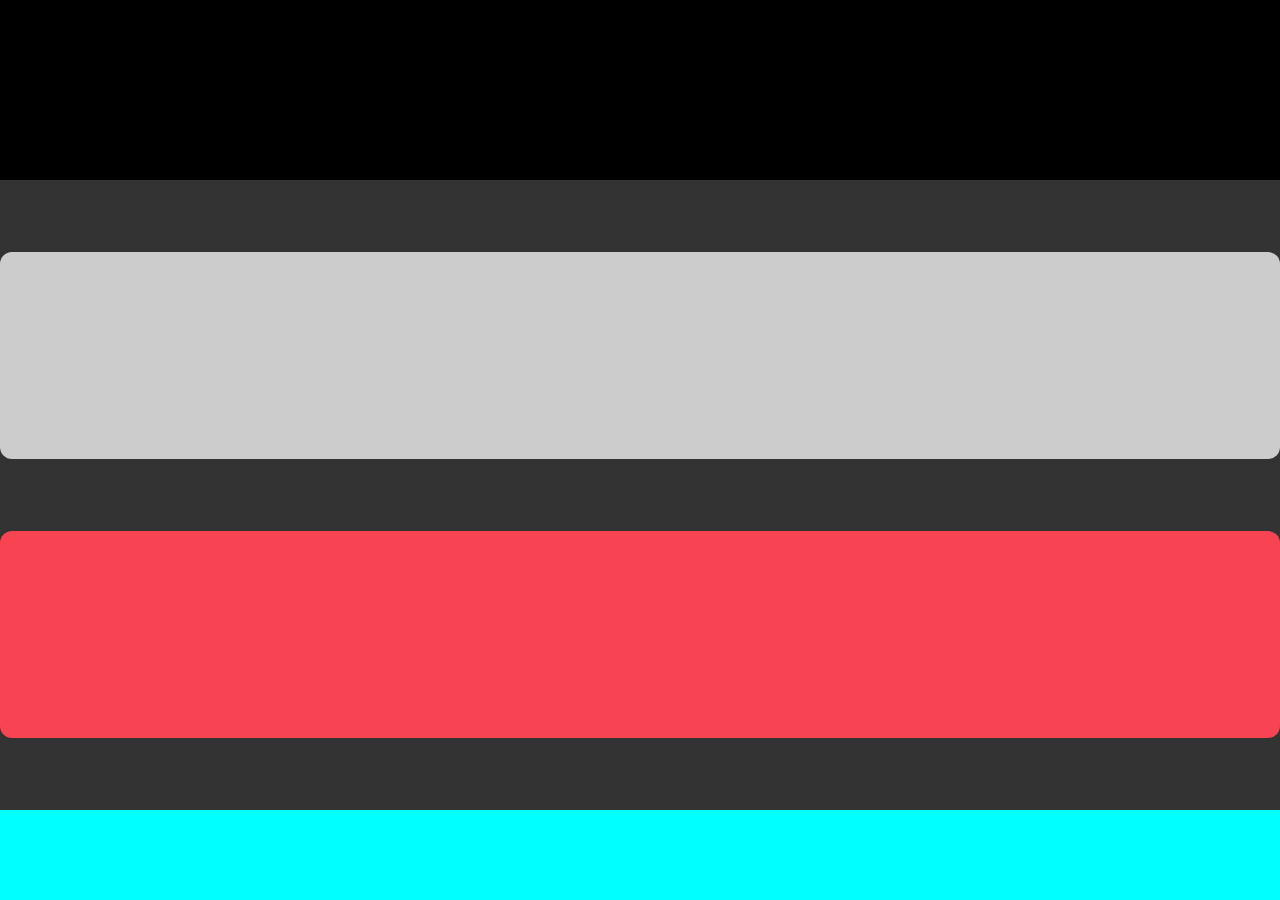
==== home.html @ cbee1ccd "Add files via upload" ====
<!doctype html>
<html lang="pt-br">
  <head>
    <meta charset="UTF-8" />
    <meta name="viewport" content="width=device-width, initial-scale=1.0" />
    <title>Marketplace Skins</title>
    <link rel="stylesheet" href="./assets/css/home.css" />
    <script src="./assets/js/index.js" defer></script>
  </head>
  <body>
    <main>

      <header></header>

      <section class="game" id="cs2">
        <!-- <h2>Counter Strike</h2> -->
        <div class="skin"></div>
        <div class="skin"></div>
        <div class="skin"></div>
        <div class="skin"></div>
        <div class="skin"></div>
      </section>

      <section class="game" id="valorant">
        <!-- <h2>Valorant</h2> -->
        <div class="skin"></div>
        <div class="skin"></div>
        <div class="skin"></div>
        <div class="skin"></div>
        <div class="skin"></div>
      </section>

      <footer></footer>

    </main>
  </body>
</html>
---- assets/css/home.css ----
*{
    margin: 0;
    padding: 0;
    box-sizing: border-box;
}

main{
    display: flex;
    flex-direction: column;
    justify-content: space-between;
    align-items: center;
    width: 100%;
    height: 100vh;
    background: #333;
}

header{
    width: 100%;
    height: 20vh;
    background: #000;
}

.game{
    display: flex;

    width: 100%;
    height: 23vh;
    background: #ccc;
}

#cs2{
    background: DE8315;
}

#valorant{
    background: #F74352;
}

.game h2{
    color: #fff;
    font-weight: bold;
}

.skins{
    background: #fff;
}

footer{
    width: 100%;
    height: 10vh;
    background-color: cyan;
}

section{
    display: flex;
    justify-content: center;
    align-items: center;
    width: 25%;
    height: auto;
    background: #ccc;
    float: left; /* descolar do main */
    border-radius: 12px;
    box-shadow: 1px 1px 3px #333;
    padding: 1%;
}
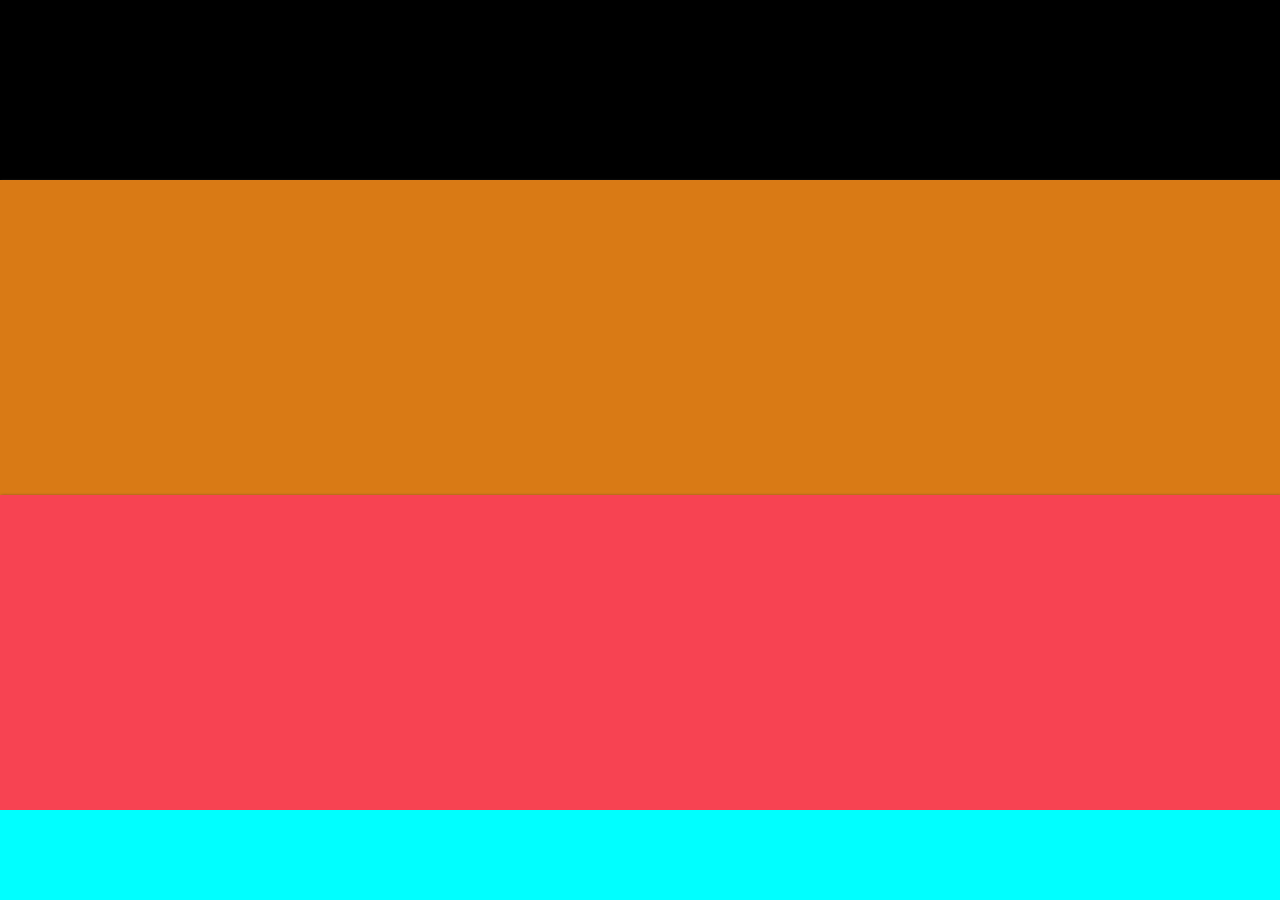
==== commit 52711504: "Add files via upload" ====
--- a/home.html
+++ b/home.html
@@ -13,7 +13,6 @@
       <header></header>
 
       <section class="game" id="cs2">
-        <!-- <h2>Counter Strike</h2> -->
         <div class="skin"></div>
         <div class="skin"></div>
         <div class="skin"></div>
@@ -22,7 +21,6 @@
       </section>
 
       <section class="game" id="valorant">
-        <!-- <h2>Valorant</h2> -->
         <div class="skin"></div>
         <div class="skin"></div>
         <div class="skin"></div>
--- a/assets/css/home.css
+++ b/assets/css/home.css
@@ -21,19 +21,20 @@
 }
 
 .game{
-    display: flex;
-
+    float: left;
     width: 100%;
-    height: 23vh;
+    height: 25vh;
     background: #ccc;
 }
 
 #cs2{
-    background: DE8315;
+    background: #D97A15;
+    height: 35vh;
 }
 
-#valorant{
+#valorant{  
     background: #F74352;
+    height: 35vh;
 }
 
 .game h2{
@@ -43,6 +44,10 @@
 
 .skins{
     background: #fff;
+    border: #000;
+    width: 10%;
+    height: 10vh;
+    float: left;
 }
 
 footer{
@@ -58,8 +63,7 @@
     width: 25%;
     height: auto;
     background: #ccc;
-    float: left; /* descolar do main */
-    border-radius: 12px;
+    float: left;
     box-shadow: 1px 1px 3px #333;
     padding: 1%;
 }
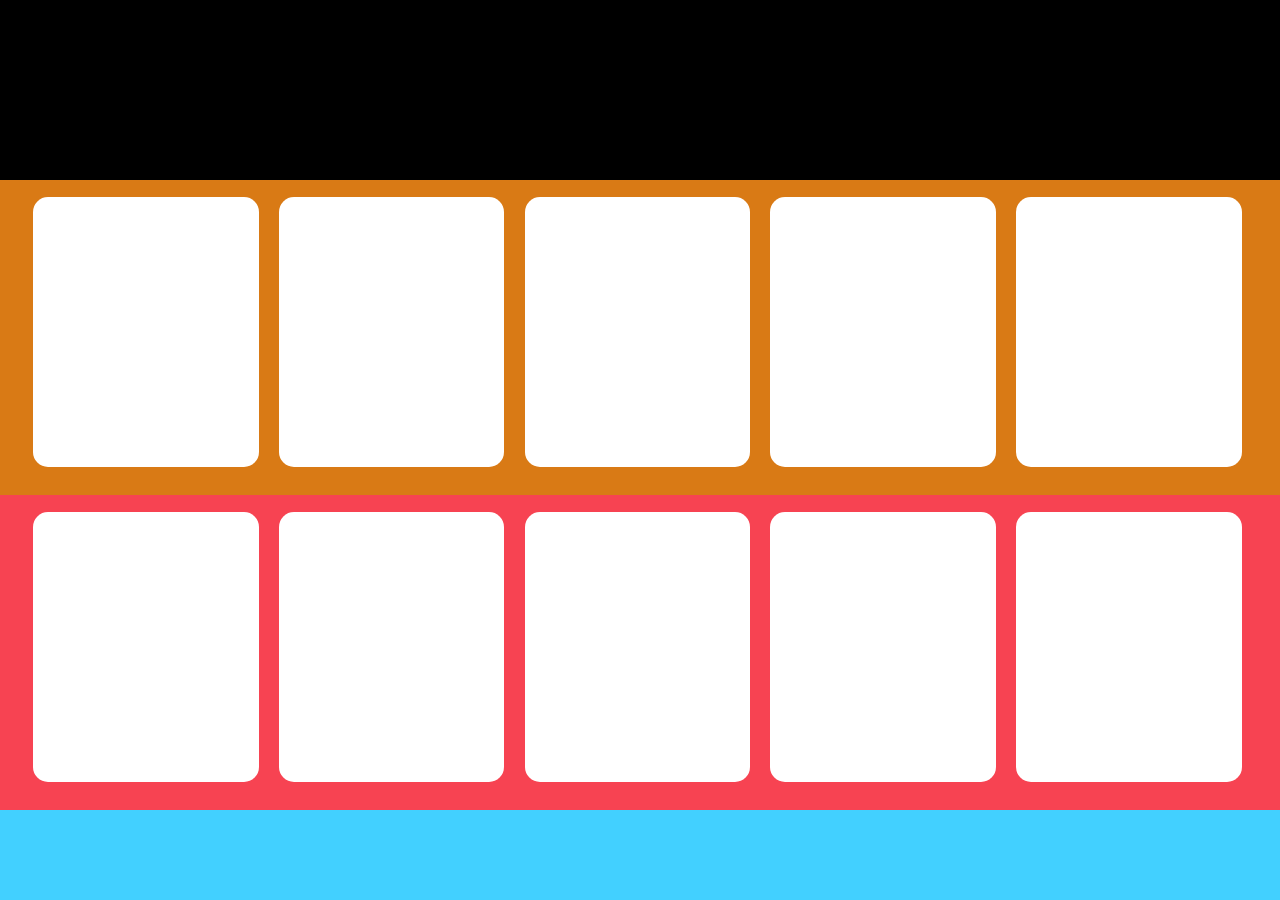
==== commit 17a4f293: "Add files via upload" ====
--- a/home.html
+++ b/home.html
@@ -1,35 +1,41 @@
 <!doctype html>
 <html lang="pt-br">
-  <head>
-    <meta charset="UTF-8" />
-    <meta name="viewport" content="width=device-width, initial-scale=1.0" />
-    <title>Marketplace Skins</title>
-    <link rel="stylesheet" href="./assets/css/home.css" />
-    <script src="./assets/js/index.js" defer></script>
-  </head>
-  <body>
-    <main>
 
-      <header></header>
+<head>
+  <meta charset="UTF-8" />
+  <meta name="viewport" content="width=device-width, initial-scale=1.0" />
+  <title>Marketplace Skins</title>
+  <link rel="stylesheet" href="./assets/css/home.css" />
+  <script src="./assets/js/index.js" defer></script>
+</head>
 
-      <section class="game" id="cs2">
-        <div class="skin"></div>
-        <div class="skin"></div>
-        <div class="skin"></div>
-        <div class="skin"></div>
-        <div class="skin"></div>
-      </section>
+<body>
+  <main>
 
-      <section class="game" id="valorant">
-        <div class="skin"></div>
-        <div class="skin"></div>
-        <div class="skin"></div>
-        <div class="skin"></div>
-        <div class="skin"></div>
-      </section>
+    <header></header>
+    <header></header>
+    <header></header>
+    <header></header>
 
-      <footer></footer>
+    <section class="game" id="cs2">
+      <div class="skin"></div>
+      <div class="skin"></div>
+      <div class="skin"></div>
+      <div class="skin"></div>
+      <div class="skin"></div>
+    </section>
 
-    </main>
-  </body>
-</html>
+    <section class="game" id="valorant">
+      <div class="skin"></div>
+      <div class="skin"></div>
+      <div class="skin"></div>
+      <div class="skin"></div>
+      <div class="skin"></div>
+    </section>
+
+    <footer></footer>
+
+  </main>
+</body>
+
+</html>
--- a/assets/css/home.css
+++ b/assets/css/home.css
@@ -1,69 +1,61 @@
-*{
+* {
     margin: 0;
     padding: 0;
     box-sizing: border-box;
 }
 
-main{
-    display: flex;
-    flex-direction: column;
-    justify-content: space-between;
-    align-items: center;
+main {
+    float: left;
     width: 100%;
     height: 100vh;
-    background: #333;
 }
 
-header{
+header {
     width: 100%;
-    height: 20vh;
+    height: 5vh;
     background: #000;
+    color: #fff;
 }
 
-.game{
+.game {
     float: left;
     width: 100%;
-    height: 25vh;
-    background: #ccc;
-}
-
-#cs2{
-    background: #D97A15;
     height: 35vh;
 }
 
-#valorant{  
-    background: #F74352;
-    height: 35vh;
+#cs2 {
+    background: #D97A15;
 }
 
-.game h2{
+#valorant {
+    background: #F74352;
+}
+
+.game h2 {
     color: #fff;
     font-weight: bold;
 }
 
-.skins{
+.skin {
     background: #fff;
-    border: #000;
-    width: 10%;
+    width: 18%;
+    height: 30vh;
+    float: left;
+    margin-left: 1.6%;
+    margin-top: 0.3%;
+    border-radius: 15px;
+}
+
+footer {
+    width: 100%;
     height: 10vh;
+    background-color: #42D0FF;
     float: left;
 }
 
-footer{
+section {
     width: 100%;
-    height: 10vh;
-    background-color: cyan;
-}
-
-section{
-    display: flex;
-    justify-content: center;
-    align-items: center;
-    width: 25%;
     height: auto;
-    background: #ccc;
     float: left;
-    box-shadow: 1px 1px 3px #333;
     padding: 1%;
 }
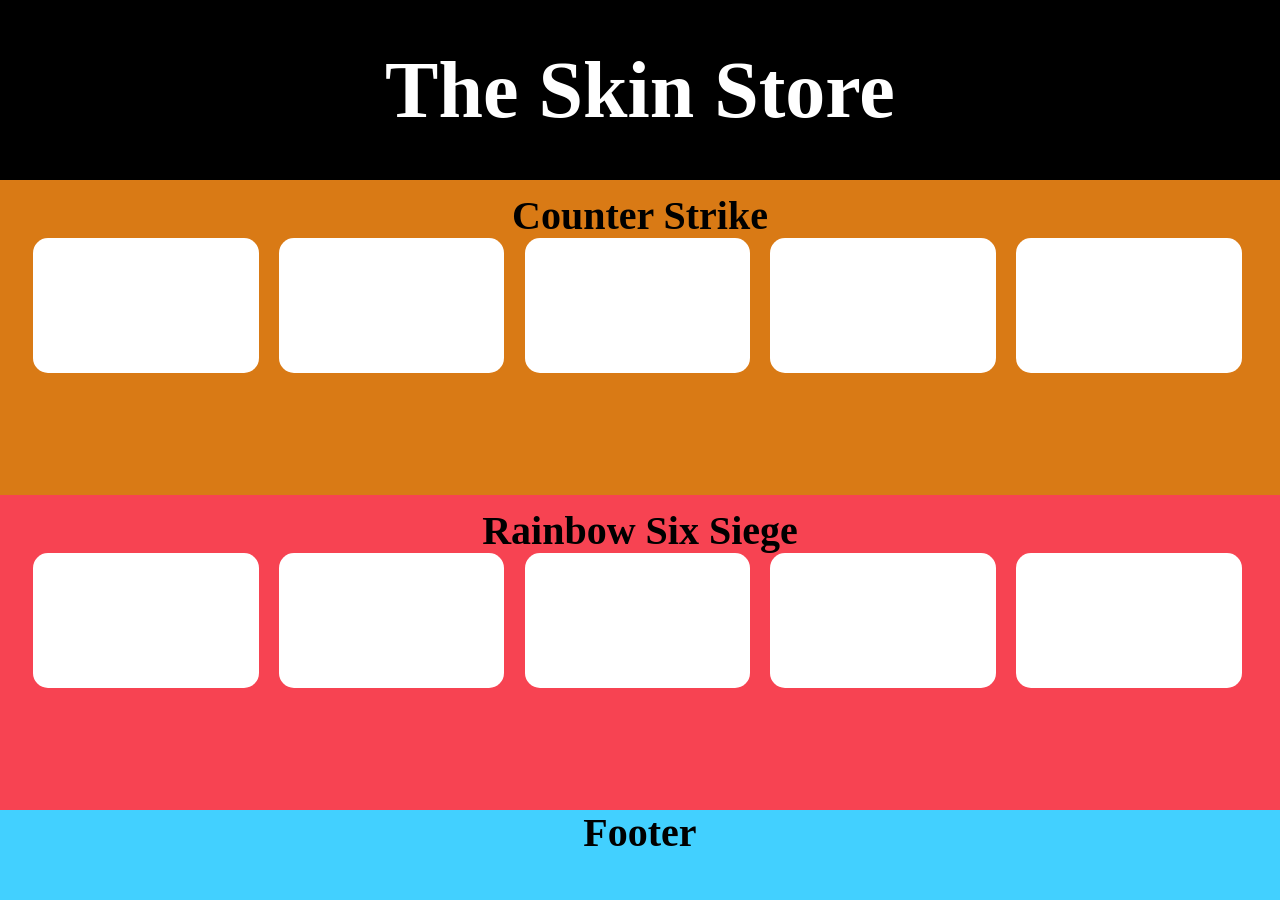
==== commit b4497b2e: "Add files via upload" ====
--- a/home.html
+++ b/home.html
@@ -4,7 +4,7 @@
 <head>
   <meta charset="UTF-8" />
   <meta name="viewport" content="width=device-width, initial-scale=1.0" />
-  <title>Marketplace Skins</title>
+  <title>The Skin Store</title>
   <link rel="stylesheet" href="./assets/css/home.css" />
   <script src="./assets/js/index.js" defer></script>
 </head>
@@ -12,12 +12,12 @@
 <body>
   <main>
 
-    <header></header>
-    <header></header>
-    <header></header>
-    <header></header>
+    <header>
+      <h1>The Skin Store</h1>
+    </header>
 
     <section class="game" id="cs2">
+      <h2>Counter Strike</h2>
       <div class="skin"></div>
       <div class="skin"></div>
       <div class="skin"></div>
@@ -25,7 +25,8 @@
       <div class="skin"></div>
     </section>
 
-    <section class="game" id="valorant">
+    <section class="game" id="r6">
+      <h2>Rainbow Six Siege</h2>
       <div class="skin"></div>
       <div class="skin"></div>
       <div class="skin"></div>
@@ -33,7 +34,9 @@
       <div class="skin"></div>
     </section>
 
-    <footer></footer>
+    <footer>
+      <h2>Footer</h2>
+    </footer>
 
   </main>
 </body>
--- a/assets/css/home.css
+++ b/assets/css/home.css
@@ -10,11 +10,24 @@
     height: 100vh;
 }
 
-header {
-    width: 100%;
-    height: 5vh;
+header{
+    display: flex;
+    justify-content: center;
+    align-items: center;
+    height: 20vh;
     background: #000;
     color: #fff;
+    font-size: 2.5rem
+}
+
+h2 {
+  height: 5vh;
+  font-size: 2.5rem;
+  text-align: center;
+  display: flex;
+  justify-content: center;
+  align-items: center;
+  color: #000;
 }
 
 .game {
@@ -27,23 +40,21 @@
     background: #D97A15;
 }
 
-#valorant {
+#r6 {
     background: #F74352;
-}
-
-.game h2 {
-    color: #fff;
-    font-weight: bold;
 }
 
 .skin {
     background: #fff;
     width: 18%;
-    height: 30vh;
+    height: 15vh;
     float: left;
     margin-left: 1.6%;
-    margin-top: 0.3%;
     border-radius: 15px;
+    display: flex;
+    align-items: center;
+    justify-content: center;
+
 }
 
 footer {
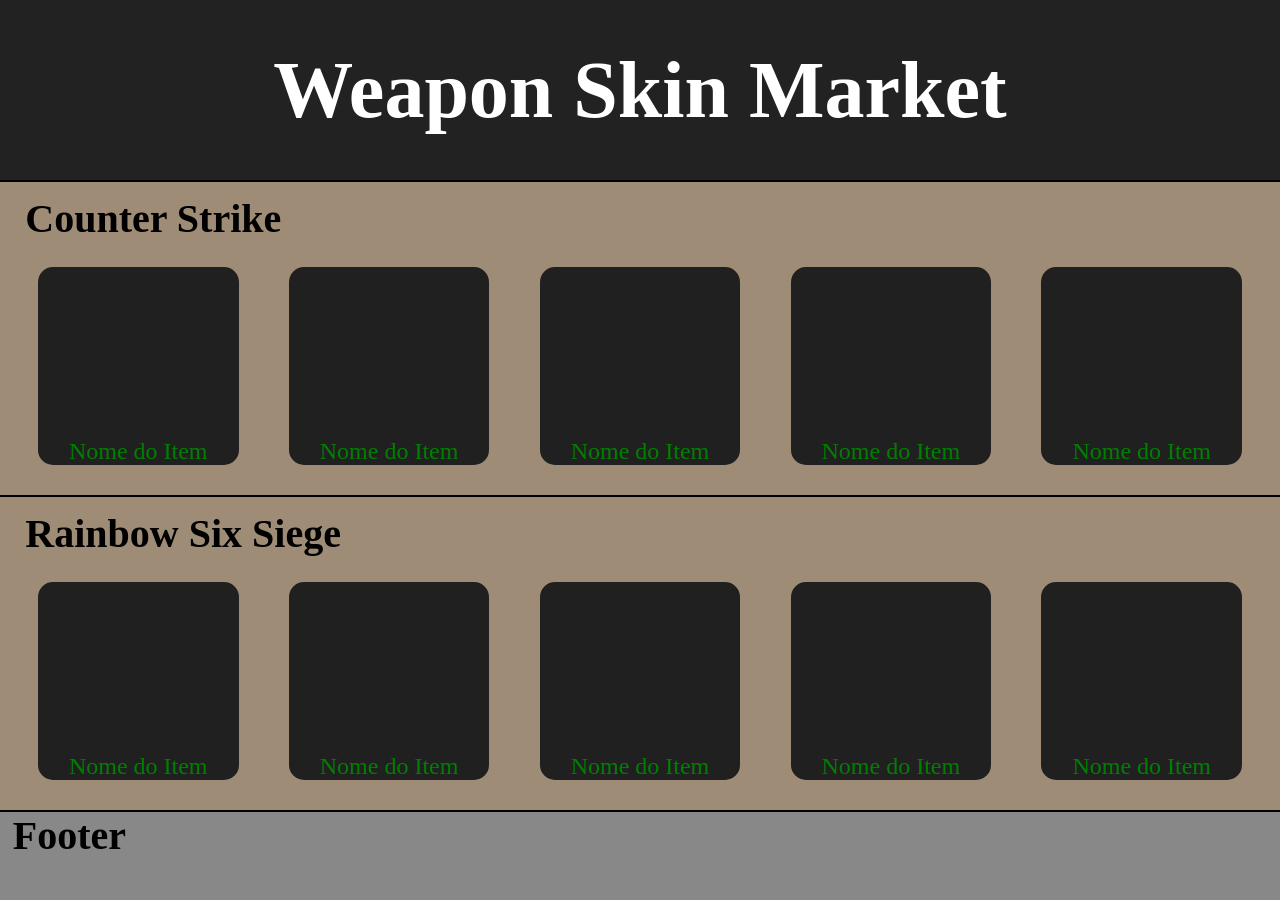
==== commit 923cf098: "Add files via upload" ====
--- a/home.html
+++ b/home.html
@@ -4,7 +4,8 @@
 <head>
   <meta charset="UTF-8" />
   <meta name="viewport" content="width=device-width, initial-scale=1.0" />
-  <title>The Skin Store</title>
+  <title>Weapon Skin Market</title>
+  <link rel="icon" href="./assets/img/logo.png">
   <link rel="stylesheet" href="./assets/css/home.css" />
   <script src="./assets/js/index.js" defer></script>
 </head>
@@ -13,25 +14,49 @@
   <main>
 
     <header>
-      <h1>The Skin Store</h1>
+      <h1>Weapon Skin Market</h1>
     </header>
 
     <section class="game" id="cs2">
       <h2>Counter Strike</h2>
-      <div class="skin"></div>
-      <div class="skin"></div>
-      <div class="skin"></div>
-      <div class="skin"></div>
-      <div class="skin"></div>
+      <div class="loja">
+        <div class="skin">
+          <p class="nome">Nome do Item</p>
+        </div>
+        <div class="skin">
+          <p class="nome">Nome do Item</p>
+        </div>
+        <div class="skin">
+          <p class="nome">Nome do Item</p>
+        </div>
+        <div class="skin">
+          <p class="nome">Nome do Item</p>
+        </div>
+        <div class="skin">
+          <p class="nome">Nome do Item</p>
+        </div>
+      </div>
     </section>
 
     <section class="game" id="r6">
       <h2>Rainbow Six Siege</h2>
-      <div class="skin"></div>
-      <div class="skin"></div>
-      <div class="skin"></div>
-      <div class="skin"></div>
-      <div class="skin"></div>
+      <div class="loja">
+        <div class="skin">
+          <p class="nome">Nome do Item</p>
+        </div>
+        <div class="skin">
+          <p class="nome">Nome do Item</p>
+        </div>
+        <div class="skin">
+          <p class="nome">Nome do Item</p>
+        </div>
+        <div class="skin">
+          <p class="nome">Nome do Item</p>
+        </div>
+        <div class="skin">
+          <p class="nome">Nome do Item</p>
+        </div>
+      </div>
     </section>
 
     <footer>
--- a/assets/css/home.css
+++ b/assets/css/home.css
@@ -8,6 +8,7 @@
     float: left;
     width: 100%;
     height: 100vh;
+    background: #9F8C76;
 }
 
 header{
@@ -15,18 +16,17 @@
     justify-content: center;
     align-items: center;
     height: 20vh;
-    background: #000;
+    background: #222;
     color: #fff;
-    font-size: 2.5rem
+    font-size: 2.5rem;
 }
 
 h2 {
   height: 5vh;
   font-size: 2.5rem;
-  text-align: center;
   display: flex;
-  justify-content: center;
-  align-items: center;
+  text-align: left;
+  margin-left: 1%;
   color: #000;
 }
 
@@ -34,34 +34,48 @@
     float: left;
     width: 100%;
     height: 35vh;
+    
+}
+
+.loja {
+    display: flex;
+    align-items: center;
+    justify-content: space-around;
+    height: 28vh;
 }
 
 #cs2 {
-    background: #D97A15;
+    border-top: 2px solid #000;
 }
 
 #r6 {
-    background: #F74352;
+    border-top: 2px solid #000;
 }
 
+
 .skin {
-    background: #fff;
-    width: 18%;
-    height: 15vh;
+    background: #202020;
+    width: 16%;
+    height: 22vh;
     float: left;
-    margin-left: 1.6%;
     border-radius: 15px;
     display: flex;
-    align-items: center;
+    align-items: flex-end;
     justify-content: center;
+}
 
+.nome {
+    color: green;
+    font-size: 1.5rem;
+    font-weight: 500;
 }
 
 footer {
     width: 100%;
     height: 10vh;
-    background-color: #42D0FF;
+    background-color: #888;
     float: left;
+    border-top: 2px solid #000;
 }
 
 section {
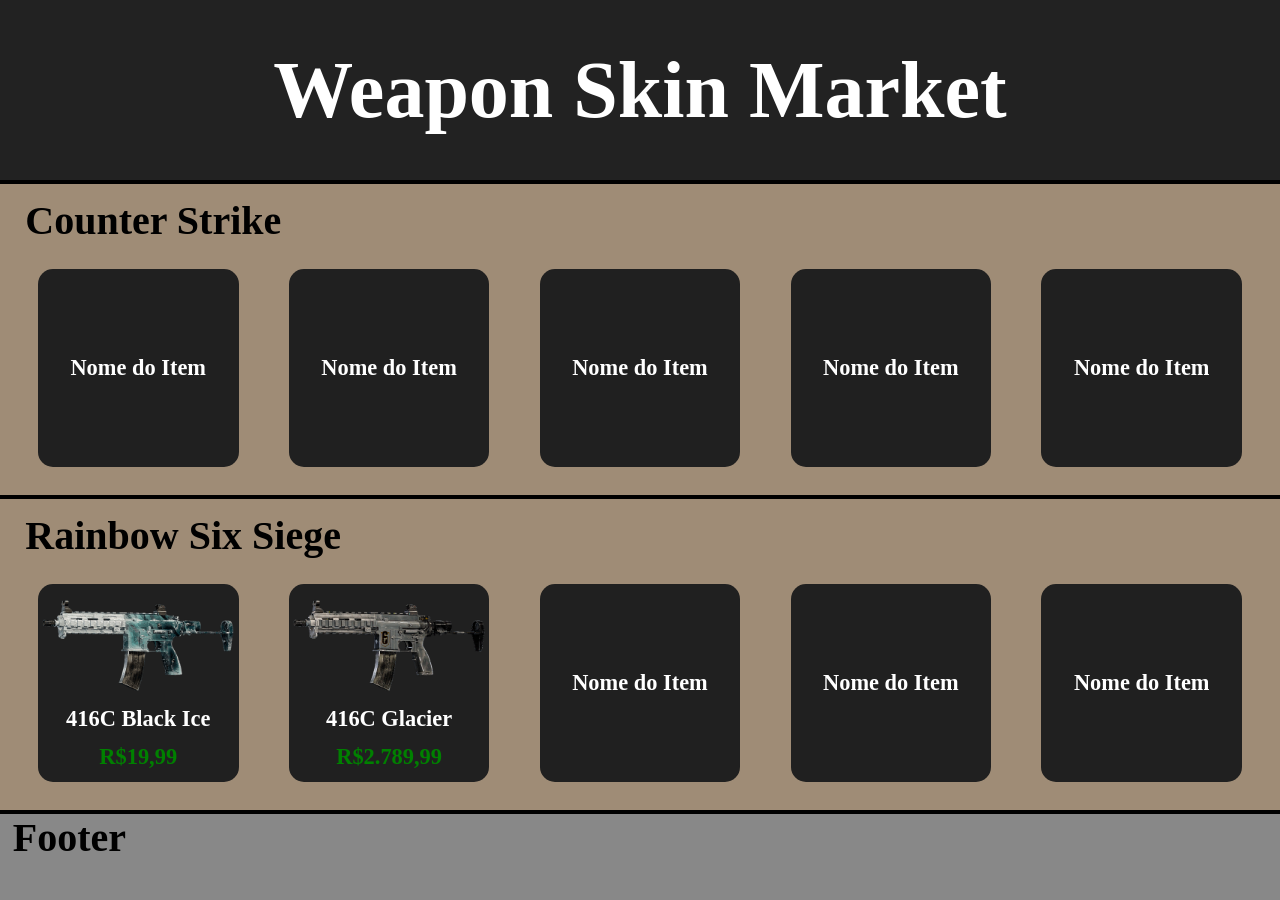
==== commit 010440dc: "2 skins adicionadas." ====
--- a/home.html
+++ b/home.html
@@ -23,15 +23,19 @@
         <div class="skin">
           <p class="nome">Nome do Item</p>
         </div>
+        
         <div class="skin">
           <p class="nome">Nome do Item</p>
         </div>
+        
         <div class="skin">
           <p class="nome">Nome do Item</p>
         </div>
+       
         <div class="skin">
           <p class="nome">Nome do Item</p>
         </div>
+        
         <div class="skin">
           <p class="nome">Nome do Item</p>
         </div>
@@ -42,22 +46,31 @@
       <h2>Rainbow Six Siege</h2>
       <div class="loja">
         <div class="skin">
-          <p class="nome">Nome do Item</p>
+            <img src="./assets/img/416c-blackice.png" alt="Black Ice">
+            <p class="nome">416C Black Ice</p>
+            <p class="preco">R$19,99</p>
         </div>
+        
+        <div class="skin">
+          <img src="./assets/img/glacier.png" alt="">
+          <p class="nome">416C Glacier</p>
+          <p class="preco">R$2.789,99</p>
+        </div>
+        
         <div class="skin">
           <p class="nome">Nome do Item</p>
         </div>
+        
         <div class="skin">
           <p class="nome">Nome do Item</p>
         </div>
-        <div class="skin">
-          <p class="nome">Nome do Item</p>
-        </div>
+        
         <div class="skin">
           <p class="nome">Nome do Item</p>
         </div>
       </div>
     </section>
+
 
     <footer>
       <h2>Footer</h2>
--- a/assets/css/home.css
+++ b/assets/css/home.css
@@ -45,11 +45,11 @@
 }
 
 #cs2 {
-    border-top: 2px solid #000;
+    border-top: 4px solid #000;
 }
 
 #r6 {
-    border-top: 2px solid #000;
+    border-top: 4px solid #000;
 }
 
 
@@ -60,14 +60,27 @@
     float: left;
     border-radius: 15px;
     display: flex;
-    align-items: flex-end;
-    justify-content: center;
+    flex-direction: column;
+    align-items: center;
+    justify-content: space-evenly;
+}
+
+img{
+    width: auto;
+    height: 50%;
 }
 
 .nome {
+    color: #fff;
+    font-size: 1.4rem;
+    font-weight: 700;
+    float: left;
+}
+.preco {
     color: green;
-    font-size: 1.5rem;
-    font-weight: 500;
+    font-size: 1.4rem;
+    font-weight: 700;
+    float: left;
 }
 
 footer {
@@ -75,7 +88,7 @@
     height: 10vh;
     background-color: #888;
     float: left;
-    border-top: 2px solid #000;
+    border-top: 4px solid #000;
 }
 
 section {
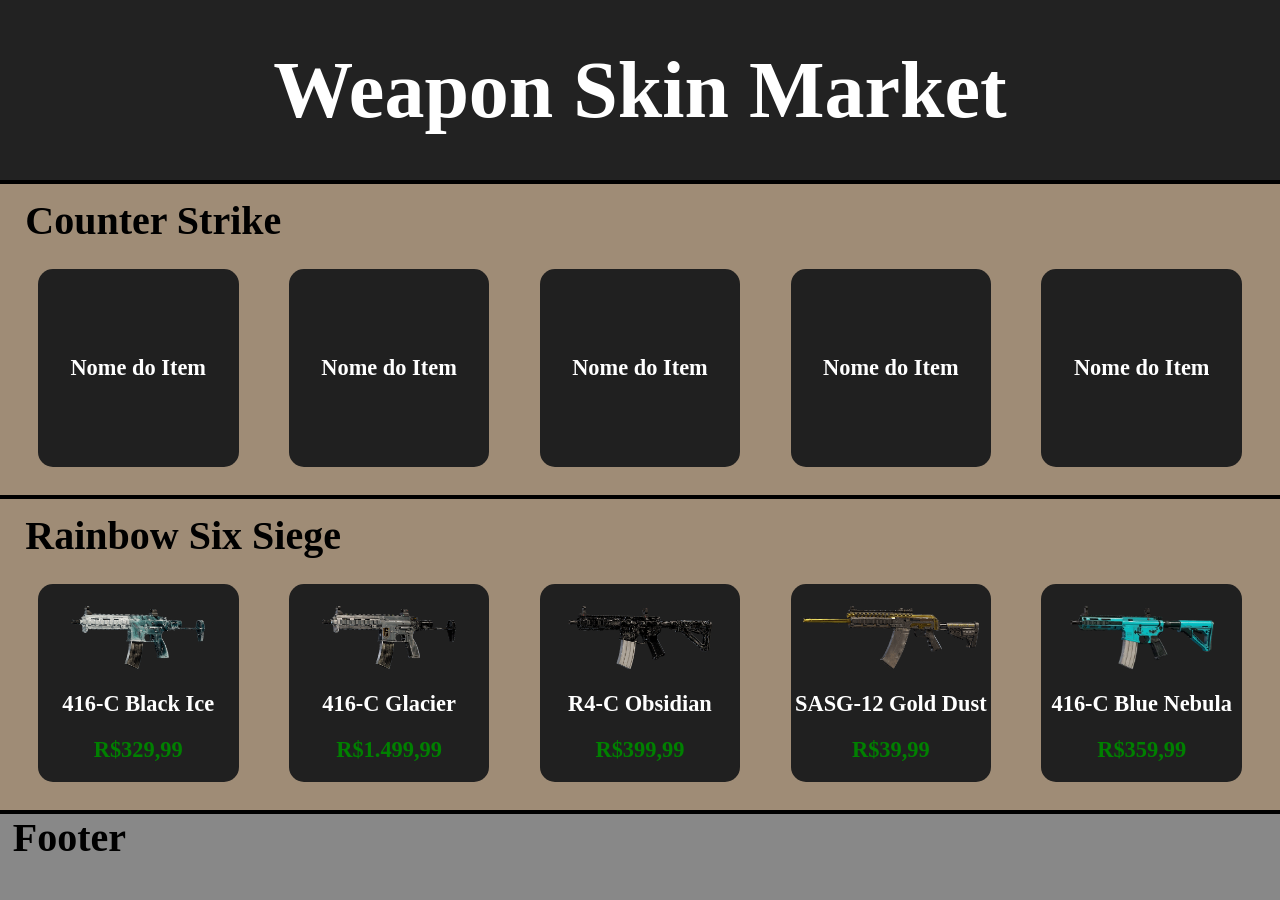
==== commit 3bf1ae56: "Add files via upload" ====
--- a/home.html
+++ b/home.html
@@ -47,26 +47,32 @@
       <div class="loja">
         <div class="skin">
             <img src="./assets/img/416c-blackice.png" alt="Black Ice">
-            <p class="nome">416C Black Ice</p>
-            <p class="preco">R$19,99</p>
+            <p class="nome">416-C Black Ice</p>
+            <p class="preco">R$329,99</p>
         </div>
         
         <div class="skin">
-          <img src="./assets/img/glacier.png" alt="">
-          <p class="nome">416C Glacier</p>
-          <p class="preco">R$2.789,99</p>
+          <img src="./assets/img/glacier.png" alt="Glacier">
+          <p class="nome">416-C Glacier</p>
+          <p class="preco">R$1.499,99</p>
         </div>
         
         <div class="skin">
-          <p class="nome">Nome do Item</p>
+          <img src="./assets/img/obsidian.png" alt="Obsidian">
+          <p class="nome">R4-C Obsidian</p>
+          <p class="preco">R$399,99</p>
         </div>
         
         <div class="skin">
-          <p class="nome">Nome do Item</p>
+          <img src="./assets/img/SASG-12-golddust.png" alt="Gold Dust">
+          <p class="nome">SASG-12 Gold Dust</p>
+          <p class="preco">R$39,99</p>
         </div>
         
         <div class="skin">
-          <p class="nome">Nome do Item</p>
+          <img src="./assets/img/416c-bluenebula.png" alt="Blue Nebula">
+          <p class="nome">416-C Blue Nebula</p>
+          <p class="preco">R$359,99</p>
         </div>
       </div>
     </section>
--- a/assets/css/home.css
+++ b/assets/css/home.css
@@ -67,7 +67,7 @@
 
 img{
     width: auto;
-    height: 50%;
+    height: 35%;
 }
 
 .nome {
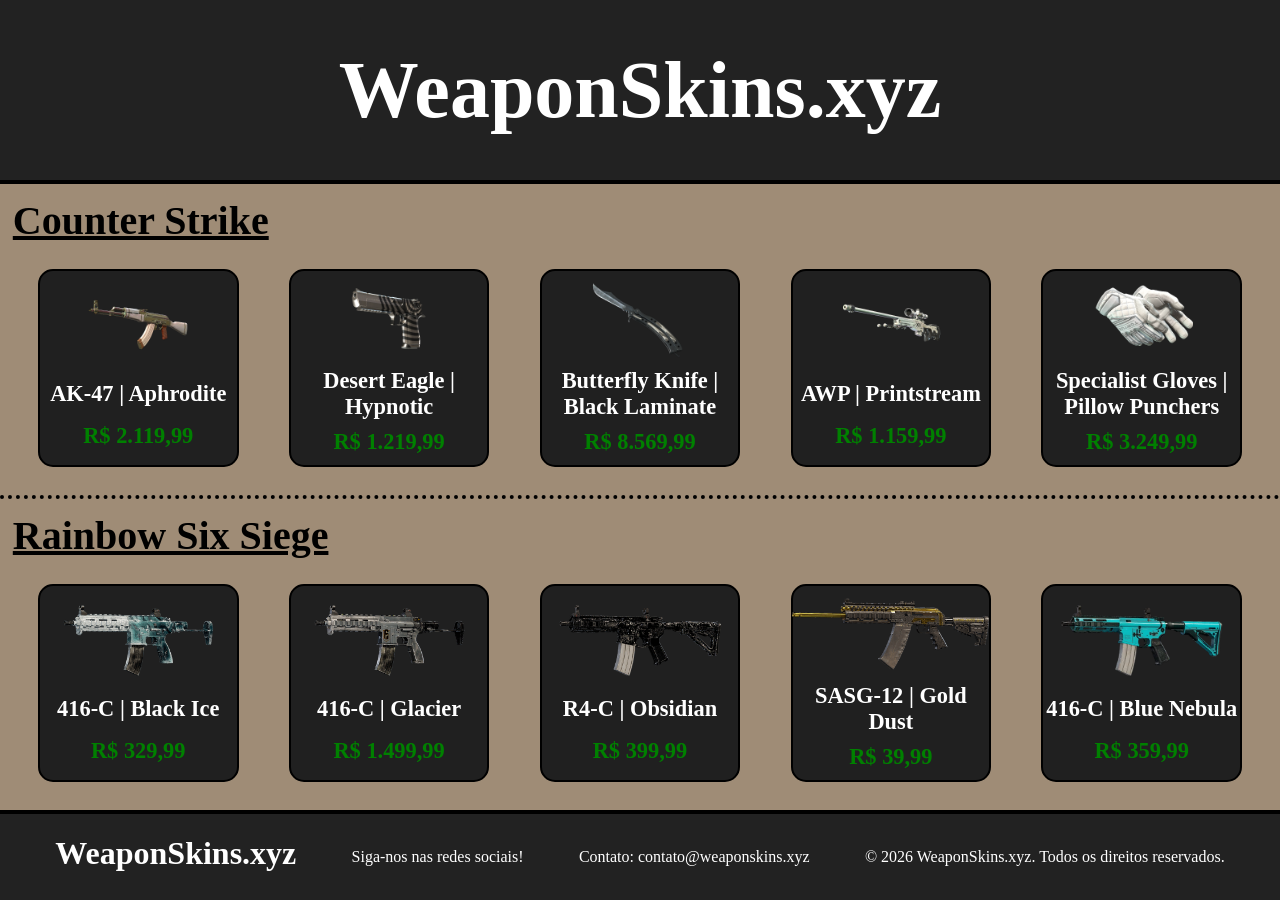
==== commit e3cc1d05: "Imagens inseridas." ====
--- a/home.html
+++ b/home.html
@@ -4,7 +4,7 @@
 <head>
   <meta charset="UTF-8" />
   <meta name="viewport" content="width=device-width, initial-scale=1.0" />
-  <title>Weapon Skin Market</title>
+  <title>WeaponSkins.xyz</title>
   <link rel="icon" href="./assets/img/logo.png">
   <link rel="stylesheet" href="./assets/css/home.css" />
   <script src="./assets/js/index.js" defer></script>
@@ -14,30 +14,40 @@
   <main>
 
     <header>
-      <h1>Weapon Skin Market</h1>
+      <h1>WeaponSkins.xyz</h1>
     </header>
 
     <section class="game" id="cs2">
       <h2>Counter Strike</h2>
       <div class="loja">
         <div class="skin">
-          <p class="nome">Nome do Item</p>
+          <img src="./assets/img/ak47-aphrodite.png" alt="aphrodite">
+          <p class="nome">AK-47 | Aphrodite</p>
+          <p class="preco">R$ 2.119,99</p>
         </div>
         
         <div class="skin">
-          <p class="nome">Nome do Item</p>
+          <img src="./assets/img/deserteagle-hypnotic.png" alt="Hypnotic">
+          <p class="nome">Desert Eagle | Hypnotic</p>
+          <p class="preco">R$ 1.219,99</p>
         </div>
         
         <div class="skin">
-          <p class="nome">Nome do Item</p>
+          <img src="./assets/img/butterflyknife-blacklaminate.png" alt="Black Laminate">
+          <p class="nome">Butterfly Knife | Black Laminate</p>
+          <p class="preco">R$ 8.569,99</p>
         </div>
        
         <div class="skin">
-          <p class="nome">Nome do Item</p>
+          <img src="./assets/img/awp-printstream.png" alt="Printstream">
+          <p class="nome">AWP | Printstream</p>
+          <p class="preco">R$ 1.159,99</p>
         </div>
         
         <div class="skin">
-          <p class="nome">Nome do Item</p>
+          <img src="./assets/img/specialistgloves-pillowpunchers.png" alt="Pillow Punchers">
+          <p class="nome">Specialist Gloves | Pillow Punchers</p>
+          <p class="preco">R$ 3.249,99</p>
         </div>
       </div>
     </section>
@@ -47,39 +57,42 @@
       <div class="loja">
         <div class="skin">
             <img src="./assets/img/416c-blackice.png" alt="Black Ice">
-            <p class="nome">416-C Black Ice</p>
-            <p class="preco">R$329,99</p>
+            <p class="nome">416-C | Black Ice</p>
+            <p class="preco">R$ 329,99</p>
         </div>
         
         <div class="skin">
           <img src="./assets/img/glacier.png" alt="Glacier">
-          <p class="nome">416-C Glacier</p>
-          <p class="preco">R$1.499,99</p>
+          <p class="nome">416-C | Glacier</p>
+          <p class="preco">R$ 1.499,99</p>
         </div>
         
         <div class="skin">
           <img src="./assets/img/obsidian.png" alt="Obsidian">
-          <p class="nome">R4-C Obsidian</p>
-          <p class="preco">R$399,99</p>
+          <p class="nome">R4-C | Obsidian</p>
+          <p class="preco">R$ 399,99</p>
         </div>
         
         <div class="skin">
           <img src="./assets/img/SASG-12-golddust.png" alt="Gold Dust">
-          <p class="nome">SASG-12 Gold Dust</p>
-          <p class="preco">R$39,99</p>
+          <p class="nome">SASG-12 | Gold Dust</p>
+          <p class="preco">R$ 39,99</p>
         </div>
         
         <div class="skin">
           <img src="./assets/img/416c-bluenebula.png" alt="Blue Nebula">
-          <p class="nome">416-C Blue Nebula</p>
-          <p class="preco">R$359,99</p>
+          <p class="nome">416-C | Blue Nebula</p>
+          <p class="preco">R$ 359,99</p>
         </div>
       </div>
     </section>
 
 
     <footer>
-      <h2>Footer</h2>
+      <h2>WeaponSkins.xyz</h2>
+      <p class="info">Siga-nos nas redes sociais!</p>
+      <p class="info">Contato: contato@weaponskins.xyz</p>
+      <p class="info">© 2026 WeaponSkins.xyz. Todos os direitos reservados.</p>
     </footer>
 
   </main>
--- a/assets/css/home.css
+++ b/assets/css/home.css
@@ -26,8 +26,8 @@
   font-size: 2.5rem;
   display: flex;
   text-align: left;
-  margin-left: 1%;
   color: #000;
+  text-decoration: underline;
 }
 
 .game {
@@ -49,7 +49,7 @@
 }
 
 #r6 {
-    border-top: 4px solid #000;
+    border-top: 4px dotted #000;
 }
 
 
@@ -63,11 +63,12 @@
     flex-direction: column;
     align-items: center;
     justify-content: space-evenly;
+    border: 2px solid #000;
 }
 
 img{
     width: auto;
-    height: 35%;
+    height: 40%;
 }
 
 .nome {
@@ -75,20 +76,31 @@
     font-size: 1.4rem;
     font-weight: 700;
     float: left;
+    text-align: center;
 }
 .preco {
     color: green;
     font-size: 1.4rem;
     font-weight: 700;
     float: left;
+    text-align: center;
 }
 
 footer {
     width: 100%;
     height: 10vh;
-    background-color: #888;
+    background-color: #222;
     float: left;
     border-top: 4px solid #000;
+    display: flex;
+    justify-content: space-evenly;
+    align-items: center;
+    color: #fff;
+}
+footer h2 {
+    color: #fff;
+    font-size: 2.0rem;
+    text-decoration: none;
 }
 
 section {
